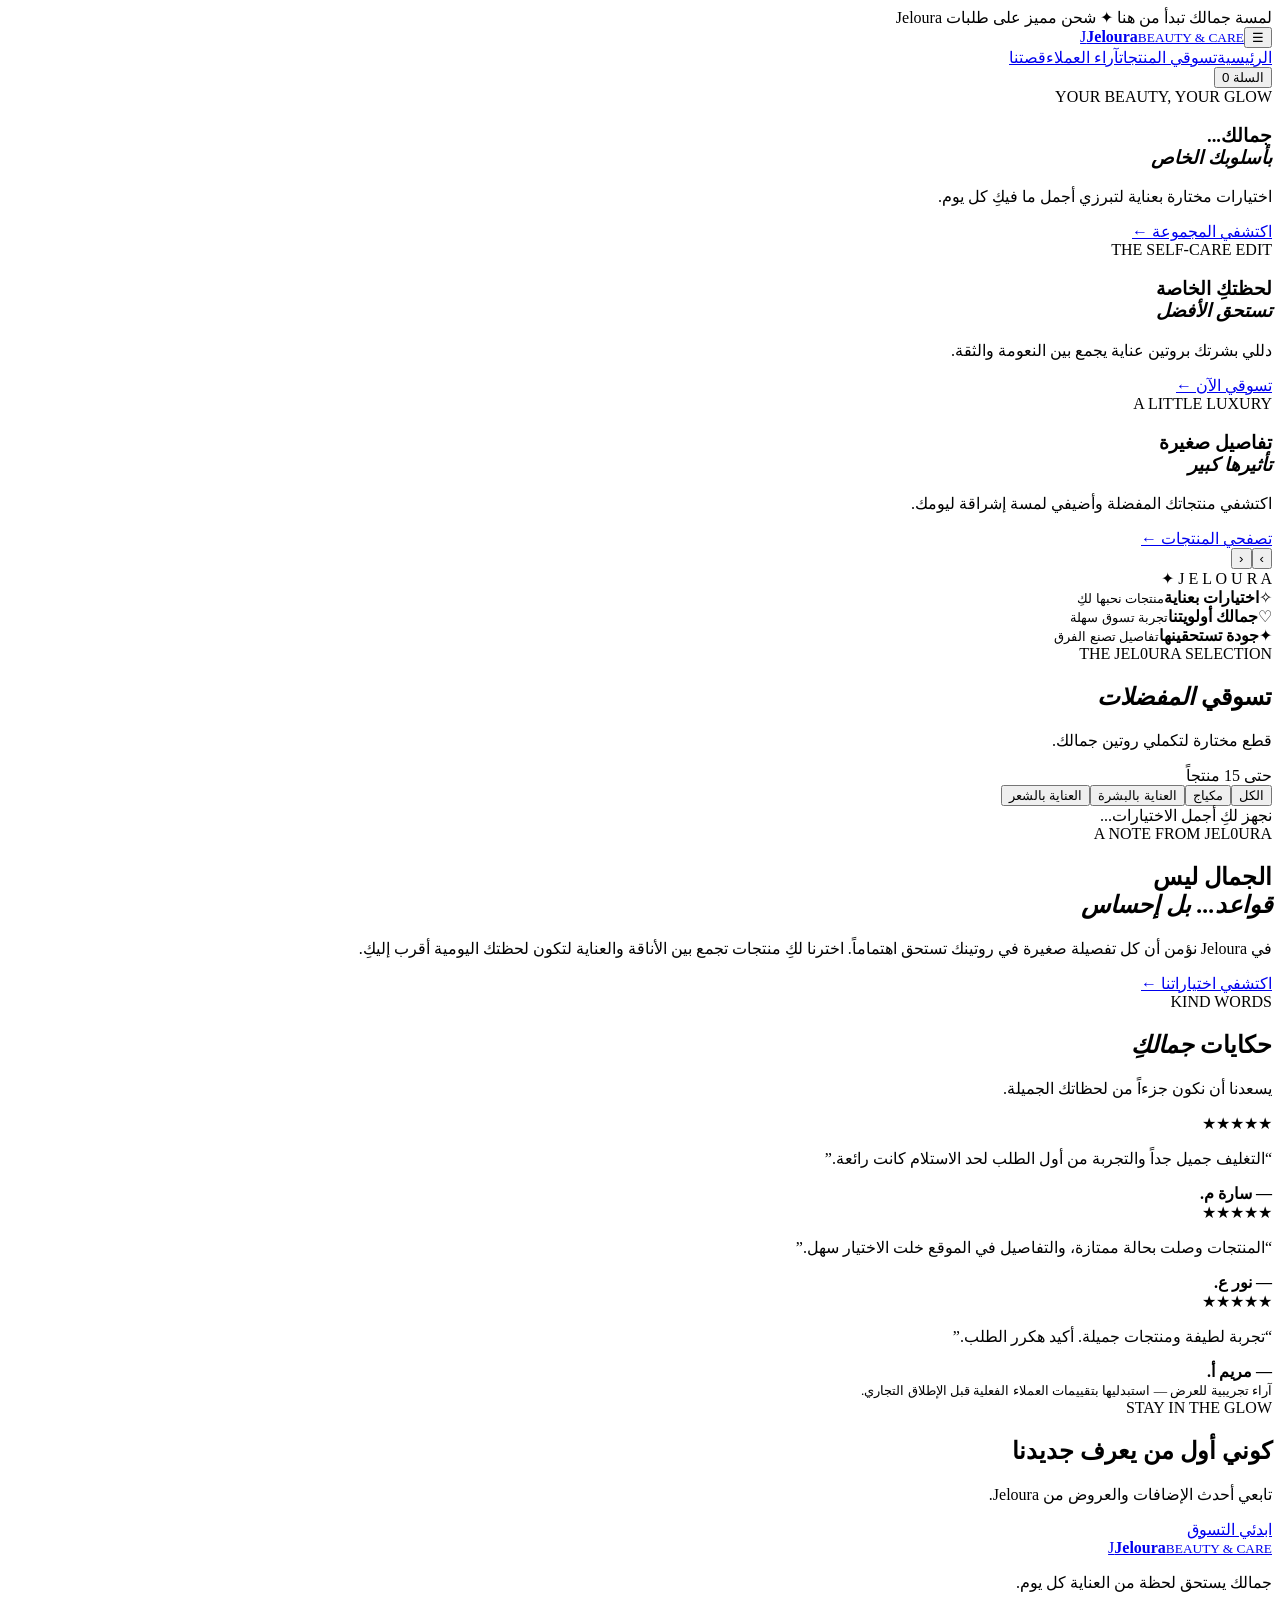
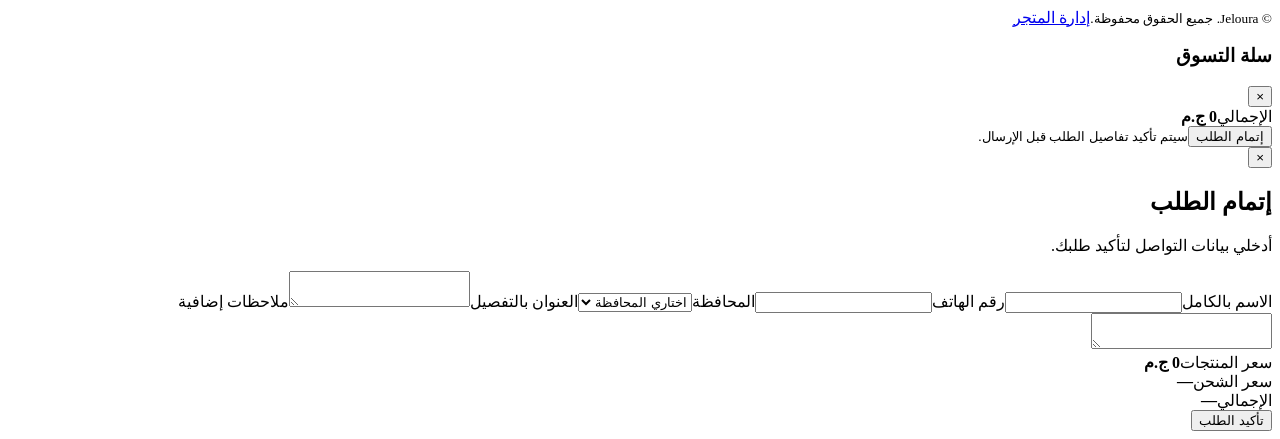
==== public/index.html @ 3849d8a4 "Add Hatchable v8 source: public/index.html" ====
<!doctype html>
<html lang="ar" dir="rtl">
<head>
<meta charset="utf-8"><meta name="viewport" content="width=device-width,initial-scale=1">
<meta name="theme-color" content="#f8f3f0"><meta name="description" content="Jeloura — اكتشفي جمالك مع اختياراتنا المميزة من مستحضرات التجميل والعناية.">
<title>Jeloura | جمالك يبدأ هنا</title><link rel="preconnect" href="https://fonts.googleapis.com"><link rel="preconnect" href="https://fonts.gstatic.com" crossorigin><link href="https://fonts.googleapis.com/css2?family=Cairo:wght@400;500;600;700;800&family=Playfair+Display:wght@500;600;700&display=swap" rel="stylesheet"><link rel="stylesheet" href="/style.css">
</head>
<body>
<div class="announcement">لمسة جمالك تبدأ من هنا ✦ شحن مميز على طلبات Jeloura</div>
<header class="topbar"><button class="icon-btn mobile-menu" id="menuBtn" aria-label="القائمة">☰</button><a class="brand" href="/"><span class="brand-mark" id="brandMark">J</span><span><b>Jeloura</b><small>BEAUTY & CARE</small></span></a><nav><a href="#home">الرئيسية</a><a href="#products">تسوقي المنتجات</a><a href="#reviews">آراء العملاء</a><a href="#story">قصتنا</a></nav><button class="cart-trigger" id="cartOpen">السلة <span id="cartCount">0</span></button></header>
<main>
<section id="home" class="hero"><div class="hero-slides" id="heroSlides">
<article class="hero-slide active" style="--hero:url('https://images.unsplash.com/photo-1596462502278-27bfdc403348?auto=format&fit=crop&w=1800&q=85')"><div class="hero-copy"><span class="eyebrow">YOUR BEAUTY, YOUR GLOW</span><h1>جمالك...<br><em>بأسلوبك الخاص</em></h1><p>اختيارات مختارة بعناية لتبرزي أجمل ما فيكِ كل يوم.</p><a class="primary-btn" href="#products">اكتشفي المجموعة <span>←</span></a></div></article>
<article class="hero-slide" style="--hero:url('https://images.unsplash.com/photo-1608248543803-ba4f8c70ae0b?auto=format&fit=crop&w=1800&q=85')"><div class="hero-copy"><span class="eyebrow">THE SELF-CARE EDIT</span><h1>لحظتكِ الخاصة<br><em>تستحق الأفضل</em></h1><p>دللي بشرتك بروتين عناية يجمع بين النعومة والثقة.</p><a class="primary-btn" href="#products">تسوقي الآن <span>←</span></a></div></article>
<article class="hero-slide" style="--hero:url('https://images.unsplash.com/photo-1611930022073-b7a4ba5fcccd?auto=format&fit=crop&w=1800&q=85')"><div class="hero-copy"><span class="eyebrow">A LITTLE LUXURY</span><h1>تفاصيل صغيرة<br><em>تأثيرها كبير</em></h1><p>اكتشفي منتجاتك المفضلة وأضيفي لمسة إشراقة ليومك.</p><a class="primary-btn" href="#products">تصفحي المنتجات <span>←</span></a></div></article>
</div><button class="slide-arrow prev" id="slidePrev" aria-label="الصورة السابقة">›</button><button class="slide-arrow next" id="slideNext" aria-label="الصورة التالية">‹</button><div class="slide-dots" id="slideDots"></div><div class="hero-brand">J E L O U R A <span>✦</span></div></section>
<section class="benefits"><div><span>✧</span><b>اختيارات بعناية</b><small>منتجات نحبها لكِ</small></div><div><span>♡</span><b>جمالك أولويتنا</b><small>تجربة تسوق سهلة</small></div><div><span>✦</span><b>جودة تستحقينها</b><small>تفاصيل تصنع الفرق</small></div></section>
<section class="section products-section" id="products"><div class="section-heading"><div><span class="eyebrow">THE JEL0URA SELECTION</span><h2>تسوقي <em>المفضلات</em></h2><p>قطع مختارة لتكملي روتين جمالك.</p></div><span class="product-limit">حتى 15 منتجاً</span></div><div class="filters" id="filters"><button class="filter active" data-filter="all">الكل</button><button class="filter" data-filter="makeup">مكياج</button><button class="filter" data-filter="skincare">العناية بالبشرة</button><button class="filter" data-filter="haircare">العناية بالشعر</button></div><div class="product-grid" id="productGrid"><div class="loading">نجهز لكِ أجمل الاختيارات...</div></div></section>
<section class="editorial" id="story"><div class="editorial-image"></div><div><span class="eyebrow">A NOTE FROM JEL0URA</span><h2>الجمال ليس<br><em>قواعد... بل إحساس</em></h2><p>في Jeloura نؤمن أن كل تفصيلة صغيرة في روتينك تستحق اهتماماً. اخترنا لكِ منتجات تجمع بين الأناقة والعناية لتكون لحظتك اليومية أقرب إليكِ.</p><a class="text-link" href="#products">اكتشفي اختياراتنا ←</a></div></section>
<section class="section reviews" id="reviews"><div class="section-heading centered"><div><span class="eyebrow">KIND WORDS</span><h2>حكايات <em>جمالكِ</em></h2><p>يسعدنا أن نكون جزءاً من لحظاتك الجميلة.</p></div></div><div class="review-grid" id="reviewsDisplay"><article><div class="stars">★★★★★</div><p>“التغليف جميل جداً والتجربة من أول الطلب لحد الاستلام كانت رائعة.”</p><b>— سارة م.</b></article><article><div class="stars">★★★★★</div><p>“المنتجات وصلت بحالة ممتازة، والتفاصيل في الموقع خلت الاختيار سهل.”</p><b>— نور ع.</b></article><article><div class="stars">★★★★★</div><p>“تجربة لطيفة ومنتجات جميلة. أكيد هكرر الطلب.”</p><b>— مريم أ.</b></article></div><small class="review-note">آراء تجريبية للعرض — استبدليها بتقييمات العملاء الفعلية قبل الإطلاق التجاري.</small></section>
<section class="newsletter"><span class="eyebrow">STAY IN THE GLOW</span><h2>كوني أول من يعرف جديدنا</h2><p>تابعي أحدث الإضافات والعروض من Jeloura.</p><a class="primary-btn" href="#products">ابدئي التسوق</a></section>
</main>
<footer><a class="brand footer-brand" href="#"><span class="brand-mark">J</span><span><b>Jeloura</b><small>BEAUTY & CARE</small></span></a><p>جمالك يستحق لحظة من العناية كل يوم.</p><small>© <span id="year"></span> Jeloura. جميع الحقوق محفوظة.</small><a class="text-link" href="/admin.html">إدارة المتجر</a></footer>
<div class="overlay" id="overlay"></div><aside class="cart-drawer" id="cartDrawer"><div class="drawer-head"><h3>سلة التسوق</h3><button id="cartClose" class="icon-btn">×</button></div><div id="cartItems" class="cart-items"></div><div class="cart-bottom"><div class="subtotal"><span>الإجمالي</span><b id="cartTotal">0 ج.م</b></div><button class="primary-btn full" id="checkoutBtn">إتمام الطلب</button><small>سيتم تأكيد تفاصيل الطلب قبل الإرسال.</small></div></aside>
<div class="modal" id="checkoutModal"><button class="modal-close" id="checkoutClose">×</button><h2>إتمام الطلب</h2><p>أدخلي بيانات التواصل لتأكيد طلبك.</p><form id="checkoutForm"><label>الاسم بالكامل<input name="customer_name" required maxlength="100"></label><label>رقم الهاتف<input name="phone" required inputmode="tel" maxlength="30"></label><label>المحافظة<select name="governorate" id="checkoutGovernorate" required><option value="">اختاري المحافظة</option></select></label><label>العنوان بالتفصيل<textarea name="address" required maxlength="500"></textarea></label><label>ملاحظات إضافية<textarea name="notes" maxlength="500"></textarea></label><div id="checkoutPriceSummary" class="checkout-price-summary"><div><span>سعر المنتجات</span><b id="checkoutSubtotal">0 ج.م</b></div><div><span>سعر الشحن</span><b id="checkoutShipping">—</b></div><div class="checkout-grand-total"><span>الإجمالي</span><b id="checkoutTotal">—</b></div></div><button class="primary-btn full" type="submit">تأكيد الطلب</button><div id="checkoutMessage" role="status"></div></form></div>
<script src="/app.js" defer></script><script src="/whatsapp.js" defer></script></body></html>
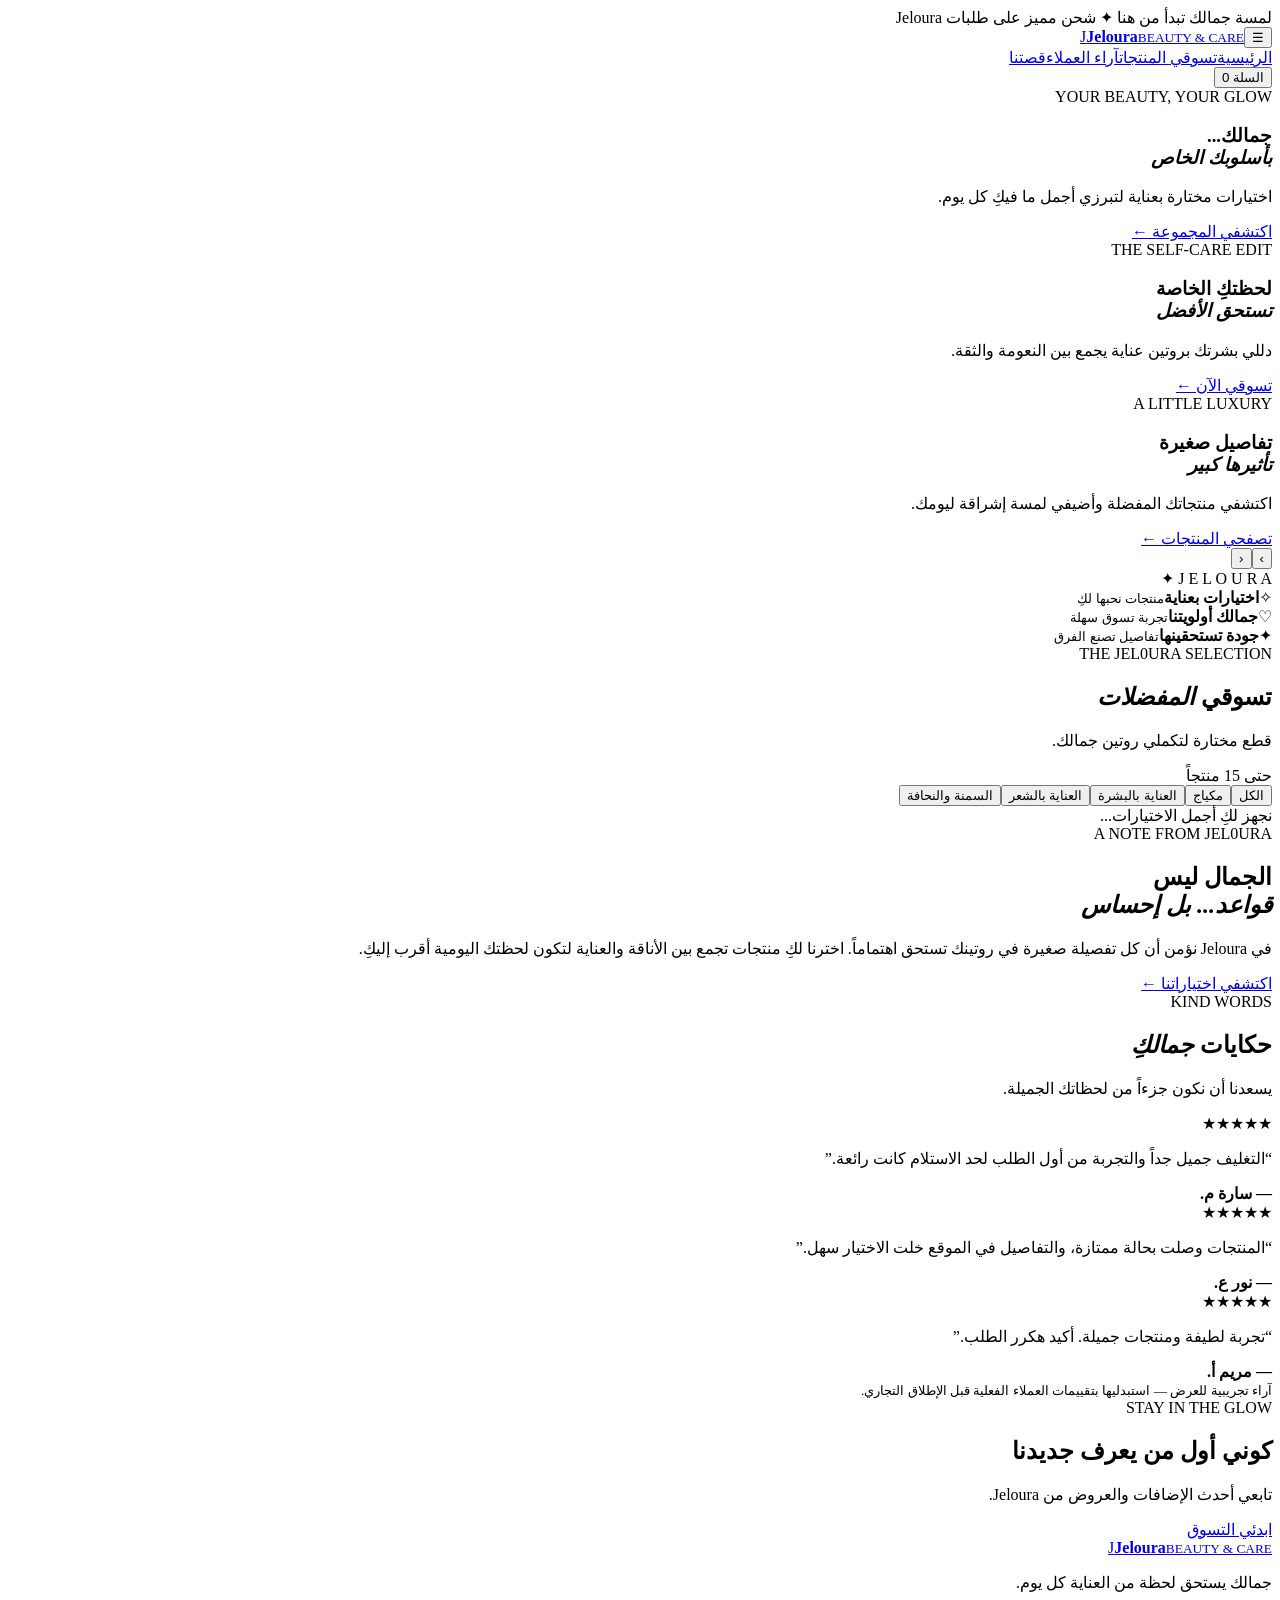
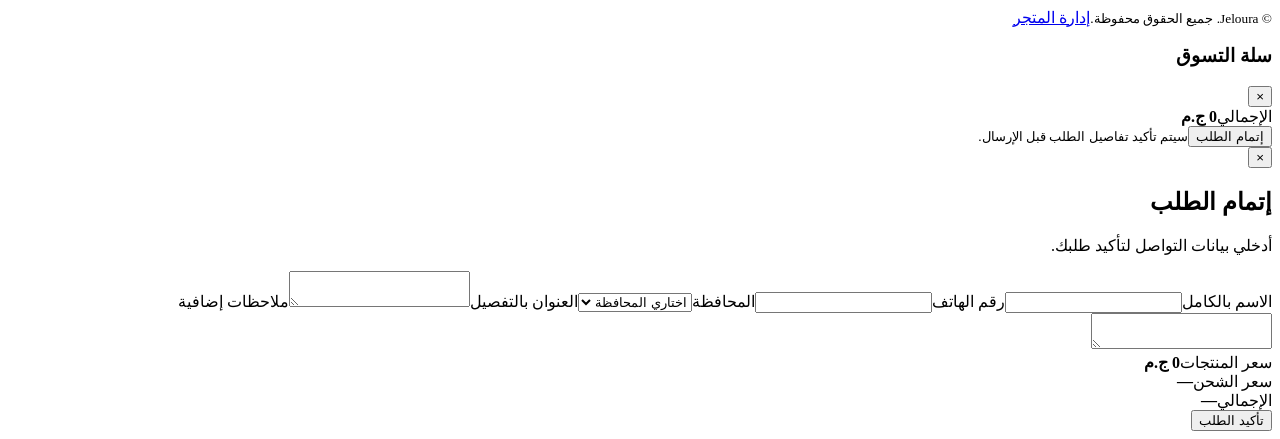
==== commit fa496ed9: "Add weight management store category" ====
--- a/public/index.html
+++ b/public/index.html
@@ -15,7 +15,7 @@
 <article class="hero-slide" style="--hero:url('https://images.unsplash.com/photo-1611930022073-b7a4ba5fcccd?auto=format&fit=crop&w=1800&q=85')"><div class="hero-copy"><span class="eyebrow">A LITTLE LUXURY</span><h1>تفاصيل صغيرة<br><em>تأثيرها كبير</em></h1><p>اكتشفي منتجاتك المفضلة وأضيفي لمسة إشراقة ليومك.</p><a class="primary-btn" href="#products">تصفحي المنتجات <span>←</span></a></div></article>
 </div><button class="slide-arrow prev" id="slidePrev" aria-label="الصورة السابقة">›</button><button class="slide-arrow next" id="slideNext" aria-label="الصورة التالية">‹</button><div class="slide-dots" id="slideDots"></div><div class="hero-brand">J E L O U R A <span>✦</span></div></section>
 <section class="benefits"><div><span>✧</span><b>اختيارات بعناية</b><small>منتجات نحبها لكِ</small></div><div><span>♡</span><b>جمالك أولويتنا</b><small>تجربة تسوق سهلة</small></div><div><span>✦</span><b>جودة تستحقينها</b><small>تفاصيل تصنع الفرق</small></div></section>
-<section class="section products-section" id="products"><div class="section-heading"><div><span class="eyebrow">THE JEL0URA SELECTION</span><h2>تسوقي <em>المفضلات</em></h2><p>قطع مختارة لتكملي روتين جمالك.</p></div><span class="product-limit">حتى 15 منتجاً</span></div><div class="filters" id="filters"><button class="filter active" data-filter="all">الكل</button><button class="filter" data-filter="makeup">مكياج</button><button class="filter" data-filter="skincare">العناية بالبشرة</button><button class="filter" data-filter="haircare">العناية بالشعر</button></div><div class="product-grid" id="productGrid"><div class="loading">نجهز لكِ أجمل الاختيارات...</div></div></section>
+<section class="section products-section" id="products"><div class="section-heading"><div><span class="eyebrow">THE JEL0URA SELECTION</span><h2>تسوقي <em>المفضلات</em></h2><p>قطع مختارة لتكملي روتين جمالك.</p></div><span class="product-limit">حتى 15 منتجاً</span></div><div class="filters" id="filters"><button class="filter active" data-filter="all">الكل</button><button class="filter" data-filter="makeup">مكياج</button><button class="filter" data-filter="skincare">العناية بالبشرة</button><button class="filter" data-filter="haircare">العناية بالشعر</button><button class="filter" data-filter="weight_management">السمنة والنحافة</button></div><div class="product-grid" id="productGrid"><div class="loading">نجهز لكِ أجمل الاختيارات...</div></div></section>
 <section class="editorial" id="story"><div class="editorial-image"></div><div><span class="eyebrow">A NOTE FROM JEL0URA</span><h2>الجمال ليس<br><em>قواعد... بل إحساس</em></h2><p>في Jeloura نؤمن أن كل تفصيلة صغيرة في روتينك تستحق اهتماماً. اخترنا لكِ منتجات تجمع بين الأناقة والعناية لتكون لحظتك اليومية أقرب إليكِ.</p><a class="text-link" href="#products">اكتشفي اختياراتنا ←</a></div></section>
 <section class="section reviews" id="reviews"><div class="section-heading centered"><div><span class="eyebrow">KIND WORDS</span><h2>حكايات <em>جمالكِ</em></h2><p>يسعدنا أن نكون جزءاً من لحظاتك الجميلة.</p></div></div><div class="review-grid" id="reviewsDisplay"><article><div class="stars">★★★★★</div><p>“التغليف جميل جداً والتجربة من أول الطلب لحد الاستلام كانت رائعة.”</p><b>— سارة م.</b></article><article><div class="stars">★★★★★</div><p>“المنتجات وصلت بحالة ممتازة، والتفاصيل في الموقع خلت الاختيار سهل.”</p><b>— نور ع.</b></article><article><div class="stars">★★★★★</div><p>“تجربة لطيفة ومنتجات جميلة. أكيد هكرر الطلب.”</p><b>— مريم أ.</b></article></div><small class="review-note">آراء تجريبية للعرض — استبدليها بتقييمات العملاء الفعلية قبل الإطلاق التجاري.</small></section>
 <section class="newsletter"><span class="eyebrow">STAY IN THE GLOW</span><h2>كوني أول من يعرف جديدنا</h2><p>تابعي أحدث الإضافات والعروض من Jeloura.</p><a class="primary-btn" href="#products">ابدئي التسوق</a></section>
